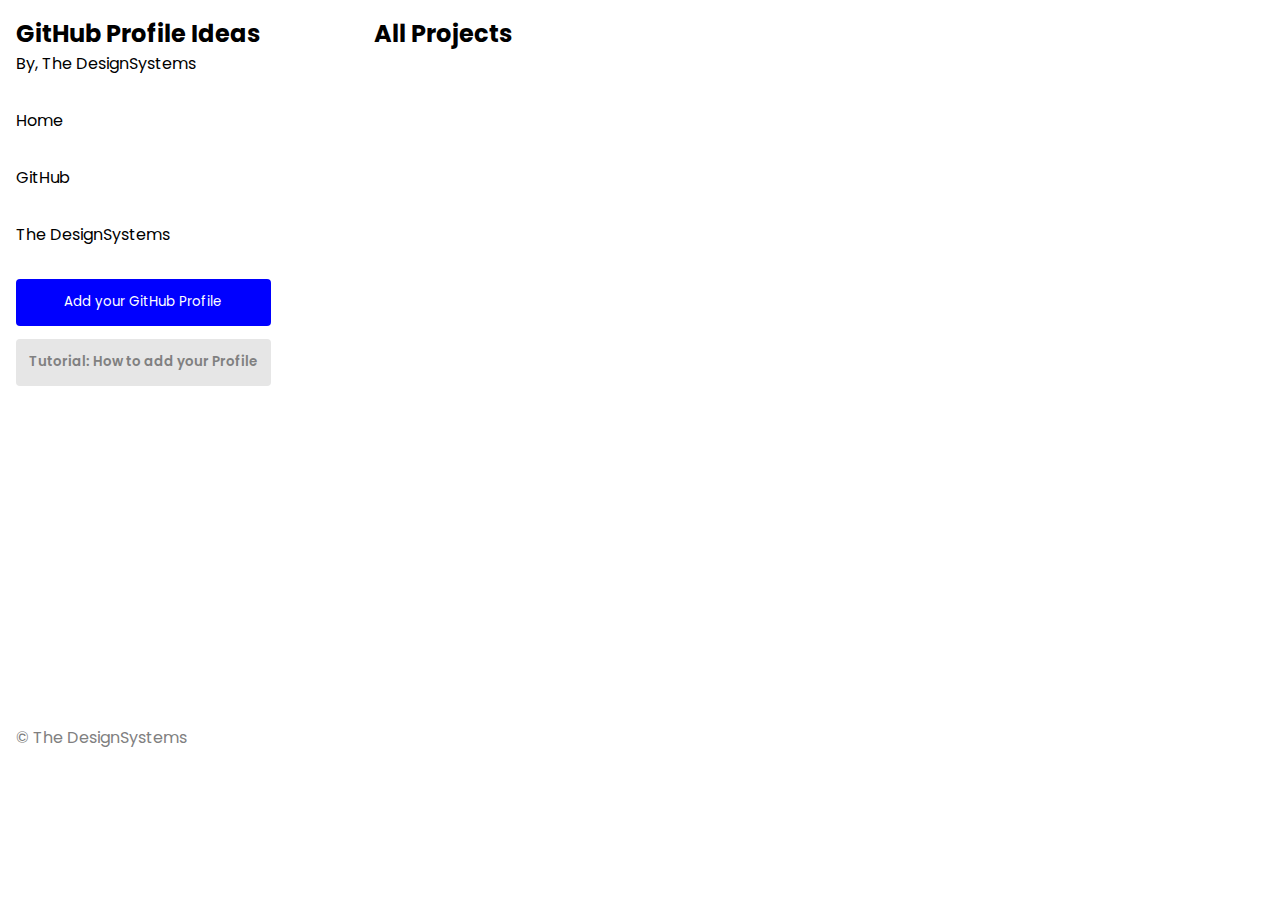
==== index.html @ b002149a "HTML page structure added" ====
<!DOCTYPE html>
<html lang="en">

<head>
  <meta charset="UTF-8">
  <meta http-equiv="X-UA-Compatible" content="IE=edge">
  <meta name="viewport" content="width=device-width, initial-scale=1.0">
  <link rel="stylesheet" href="https://cdnjs.cloudflare.com/ajax/libs/font-awesome/5.15.3/css/all.min.css"
    integrity="sha512-iBBXm8fW90+nuLcSKlbmrPcLa0OT92xO1BIsZ+ywDWZCvqsWgccV3gFoRBv0z+8dLJgyAHIhR35VZc2oM/gI1w=="
    crossorigin="anonymous" />
  <link href="https://fonts.googleapis.com/css2?family=Poppins&display=swap" rel="stylesheet">
  <link rel="stylesheet" href="Styles/home.css">
  <title>GitHub Profile Ideas / The DesignSystems</title>
</head>

<body>

  <!-- Creating a header component -->
  <header>
    <h2>
      GitHub Profile Ideas
    </h2>
    <p>
      By, The DesignSystems
    </p>
    <ul>
      <li>
        <a href="index.html">
          Home
        </a>
      </li>
      <li>
        <a href="https://www.github.com/DesignSystemsOSS/github-profile-ideas" target="_blank">
          GitHub
        </a>
      </li>
      <li>
        <a href="https://designsystemsoss.github.io/community" target="_blank">
          The DesignSystems
        </a>
      </li>
    </ul>

    <div>
      <!-- add new card button -->
      <button 
        onclick="window.open('https://github.com/DesignSystemsOSS/github-profile-ideas/issues');"
        class="primaryButton">
  
        Add your GitHub Profile
      </button>
  
      <button 
        onclick="window.open('https://github.com/DesignSystemsOSS/github-profile-ideas/issues');"
        class="secondaryButton">
  
        Tutorial: How to add your Profile
      </button>
    </div>

    <div class="header-bottom">
      <p class="copyright">
        &copy; The DesignSystems
      </p>
    </div>
  </header>

  <div class="application">
    <h2>All Projects</h2>
    <div class="profile-container">
      <!-- all the profiles will be implemented here -->
    </div>
  </div>


  <!-- adding JS module -->
  <script src="Views/app.js"></script>
</body>

</html>
---- Styles/home.css ----
* {
  margin: 0;
  padding: 0;
  outline: none;
  font-family: "Poppins", sans-serif;
}

body {
  font-family: "Poppins", sans-serif;
  margin-right: auto;
  margin-left: auto;
  max-width: 1400px;
  display: -ms-grid;
  display: grid;
  -ms-grid-columns: 28% auto;
      grid-template-columns: 28% auto;
}

header {
  padding: 1em;
}

header > ul {
  list-style: none;
}

header > ul > li {
  margin-top: 2em;
}

header > ul > li > a {
  color: inherit;
  font-family: inherit;
  text-decoration: none;
}

header > ul > li > a:hover {
  color: gray;
}

header > div {
  display: -ms-grid;
  display: grid;
  -ms-grid-columns: auto;
      grid-template-columns: auto;
  margin-top: 2em;
  -webkit-box-pack: justify;
      -ms-flex-pack: justify;
          justify-content: space-between;
}

header > div > button {
  margin-bottom: 1em;
  padding: 1em;
  border: none;
  border-radius: 4px;
}

header > div > button.primaryButton {
  color: white;
  background-color: blue;
  font-family: inherit;
}

header > div > button.primaryButton:hover {
  -webkit-box-shadow: 2px 4px 16px rgba(0, 0, 255, 0.37);
          box-shadow: 2px 4px 16px rgba(0, 0, 255, 0.37);
}

header > div > button.secondaryButton {
  background-color: #e6e6e6;
  color: gray;
  font-family: inherit;
  font-weight: 600;
}

header > div > button.secondaryButton:hover {
  -webkit-box-shadow: 2px 4px 18px rgba(128, 128, 128, 0.37);
          box-shadow: 2px 4px 18px rgba(128, 128, 128, 0.37);
}

header > div.header-bottom {
  margin-top: 100%;
}

header > div.header-bottom > p.copyright {
  color: gray;
}

.application {
  padding: 1em;
}
/*# sourceMappingURL=home.css.map */
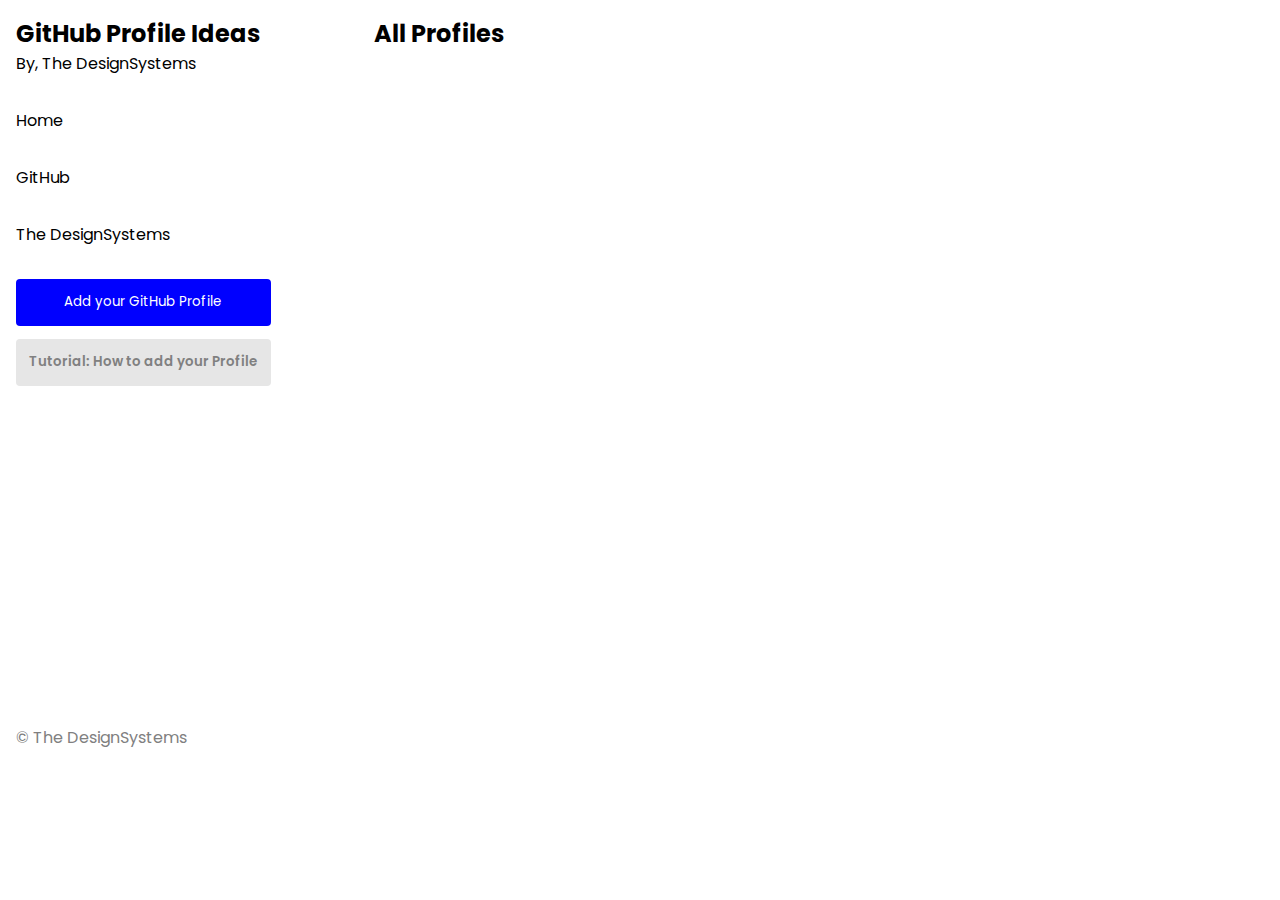
==== commit d90f5848: "Merge pull request #3 from DesignSystemsOSS/development" ====
--- a/index.html
+++ b/index.html
@@ -66,8 +66,8 @@
   </header>
 
   <div class="application">
-    <h2>All Projects</h2>
-    <div class="profile-container">
+    <h2>All Profiles</h2>
+    <div class="profiles-container">
       <!-- all the profiles will be implemented here -->
     </div>
   </div>
--- a/Styles/home.css
+++ b/Styles/home.css
@@ -18,6 +18,8 @@
 
 header {
   padding: 1em;
+  -webkit-box-sizing: border-box;
+          box-sizing: border-box;
 }
 
 header > ul {
@@ -90,4 +92,59 @@
 .application {
   padding: 1em;
 }
+
+.profiles-container {
+  display: -ms-grid;
+  display: grid;
+  -ms-grid-columns: auto auto auto;
+      grid-template-columns: auto auto auto;
+  margin-top: 2em;
+}
+
+.profile-card {
+  margin-right: 0.4em;
+  margin-left: 0.4em;
+  margin-bottom: 1em;
+  -webkit-box-sizing: border-box;
+          box-sizing: border-box;
+  -webkit-box-shadow: 2px 4px 18px rgba(0, 0, 0, 0.226);
+          box-shadow: 2px 4px 18px rgba(0, 0, 0, 0.226);
+  border-radius: 6px;
+  padding: 1em;
+}
+
+.profile-card:hover {
+  -webkit-box-shadow: none;
+          box-shadow: none;
+  outline: 2px solid;
+  outline-color: rgba(128, 128, 128, 0.411);
+}
+
+.profile-screenshot {
+  width: 100%;
+  overflow: hidden;
+}
+
+.profile-photo {
+  width: 54px;
+  border-radius: 100px;
+}
+
+.profile-card-body {
+  display: -webkit-box;
+  display: -ms-flexbox;
+  display: flex;
+  -webkit-box-align: center;
+      -ms-flex-align: center;
+          align-items: center;
+}
+
+.profile-username {
+  margin-left: 10px;
+  font-size: medium;
+}
+
+.profile-fullname {
+  margin-top: 1em;
+}
 /*# sourceMappingURL=home.css.map */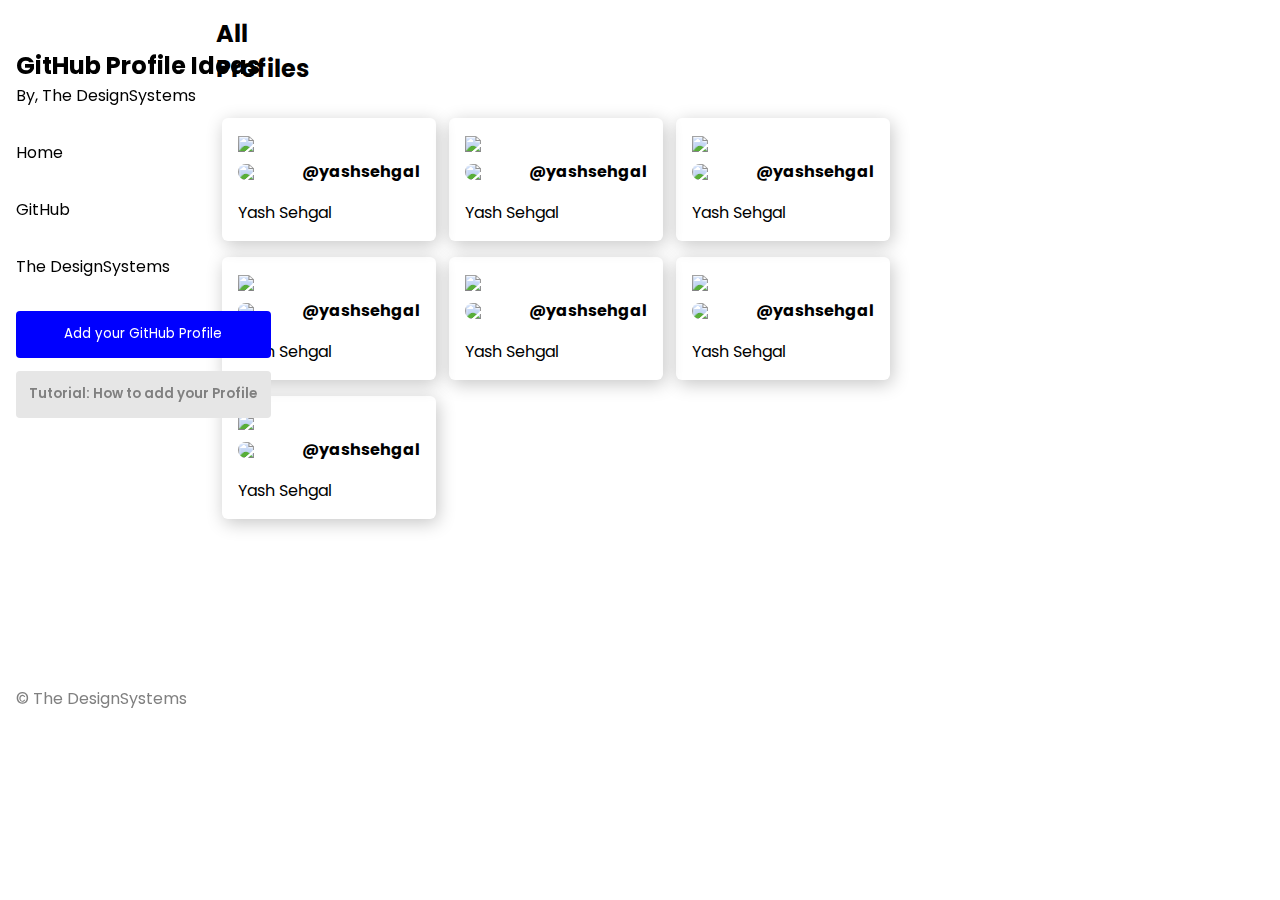
==== commit 677b74f7: "Adding fixed header" ====
--- a/index.html
+++ b/index.html
@@ -17,6 +17,9 @@
 
   <!-- Creating a header component -->
   <header>
+    <div class="main">
+
+    </div>
     <h2>
       GitHub Profile Ideas
     </h2>
@@ -43,17 +46,15 @@
 
     <div>
       <!-- add new card button -->
-      <button 
-        onclick="window.open('https://github.com/DesignSystemsOSS/github-profile-ideas/issues');"
+      <button onclick="window.open('https://github.com/DesignSystemsOSS/github-profile-ideas/issues');"
         class="primaryButton">
-  
+
         Add your GitHub Profile
       </button>
-  
-      <button 
-        onclick="window.open('https://github.com/DesignSystemsOSS/github-profile-ideas/issues');"
+
+      <button onclick="window.open('https://github.com/DesignSystemsOSS/github-profile-ideas/issues');"
         class="secondaryButton">
-  
+
         Tutorial: How to add your Profile
       </button>
     </div>
--- a/Styles/home.css
+++ b/Styles/home.css
@@ -16,10 +16,25 @@
       grid-template-columns: 28% auto;
 }
 
+.application {
+  margin-left: 200px;
+  /* Same as the width of the sidebar */
+  padding: 0px 10px;
+}
+
 header {
   padding: 1em;
   -webkit-box-sizing: border-box;
           box-sizing: border-box;
+  position: fixed;
+  /* Fixed Sidebar (stay in place on scroll) */
+  z-index: 1;
+  /* Stay on top */
+  top: 0;
+  /* Stay at the top */
+  left: 0;
+  overflow-x: hidden;
+  /* Disable horizontal scroll*/
 }
 
 header > ul {
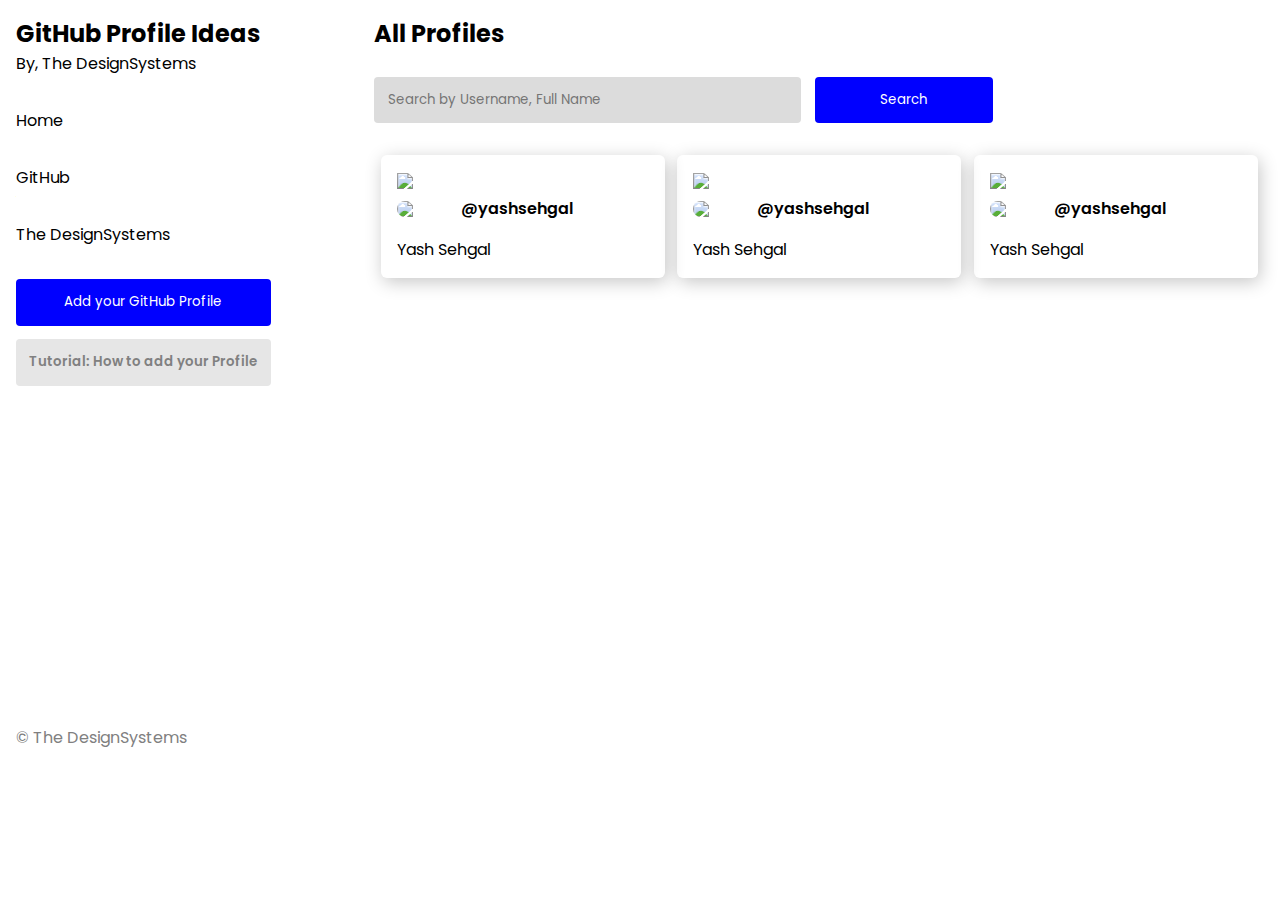
==== commit f7919286: "search feature frontend implemented, mobile view not available notification added (#5)" ====
--- a/index.html
+++ b/index.html
@@ -17,9 +17,6 @@
 
   <!-- Creating a header component -->
   <header>
-    <div class="main">
-
-    </div>
     <h2>
       GitHub Profile Ideas
     </h2>
@@ -46,15 +43,17 @@
 
     <div>
       <!-- add new card button -->
-      <button onclick="window.open('https://github.com/DesignSystemsOSS/github-profile-ideas/issues');"
+      <button 
+        onclick="window.open('https://github.com/DesignSystemsOSS/github-profile-ideas/issues');"
         class="primaryButton">
-
+  
         Add your GitHub Profile
       </button>
-
-      <button onclick="window.open('https://github.com/DesignSystemsOSS/github-profile-ideas/issues');"
+  
+      <button 
+        onclick="window.open('https://github.com/DesignSystemsOSS/github-profile-ideas/CONTRIBUTING.md');"
         class="secondaryButton">
-
+  
         Tutorial: How to add your Profile
       </button>
     </div>
@@ -68,9 +67,28 @@
 
   <div class="application">
     <h2>All Profiles</h2>
+    <div class="search-container">
+      <input type="text" placeholder="Search by Username, Full Name" class="search-input" />
+      <button class="search-button primaryButton">
+        Search <i class="fas fa-search"></i>
+      </button>
+    </div>
     <div class="profiles-container">
       <!-- all the profiles will be implemented here -->
     </div>
+  </div>
+
+  <!-- mobile view notification -->
+  <div class="mobile-view">
+    <h3>
+      Mobile view for this website is currently not available.
+      If you want to contribute to this project, you're welcome!
+    </h3>
+
+    <button class="primaryButton"
+      onclick="window.open('https://github.com/DesignSystemsOSS/github-profile-ideas/issues');">
+      Get started with your first contribution
+    </button>
   </div>
 
 
--- a/Styles/home.css
+++ b/Styles/home.css
@@ -16,25 +16,10 @@
       grid-template-columns: 28% auto;
 }
 
-.application {
-  margin-left: 200px;
-  /* Same as the width of the sidebar */
-  padding: 0px 10px;
-}
-
 header {
   padding: 1em;
   -webkit-box-sizing: border-box;
           box-sizing: border-box;
-  position: fixed;
-  /* Fixed Sidebar (stay in place on scroll) */
-  z-index: 1;
-  /* Stay on top */
-  top: 0;
-  /* Stay at the top */
-  left: 0;
-  overflow-x: hidden;
-  /* Disable horizontal scroll*/
 }
 
 header > ul {
@@ -157,9 +142,82 @@
 .profile-username {
   margin-left: 10px;
   font-size: medium;
+  color: black;
+  font-weight: 600;
+  text-decoration: none;
 }
 
 .profile-fullname {
   margin-top: 1em;
 }
+
+div.search-container {
+  display: -webkit-box;
+  display: -ms-flexbox;
+  display: flex;
+  margin-top: 1.6em;
+  margin-bottom: 1.6em;
+}
+
+div.search-container > input[type=text].search-input {
+  padding: 1em;
+  width: 45%;
+  border: none;
+  background-color: gainsboro;
+  border-radius: 4px;
+}
+
+div.search-container > button.search-button {
+  width: 20%;
+  margin-left: 1em;
+  border: none;
+  border-radius: 4px;
+}
+
+.primaryButton {
+  color: white;
+  background-color: blue;
+  font-family: inherit;
+}
+
+.primaryButton:hover {
+  -webkit-box-shadow: 2px 4px 16px rgba(0, 0, 255, 0.37);
+          box-shadow: 2px 4px 16px rgba(0, 0, 255, 0.37);
+}
+
+.mobile-view {
+  display: none;
+}
+
+@media screen and (max-width: 900px) {
+  .mobile-view {
+    display: block;
+    text-align: center;
+  }
+  .mobile-view > h3 {
+    text-align: center;
+    -webkit-box-pack: center;
+        -ms-flex-pack: center;
+            justify-content: center;
+    margin-top: 6em;
+    margin-left: auto;
+    margin-right: auto;
+  }
+  div.application {
+    display: none;
+  }
+  header {
+    display: none;
+  }
+  body {
+    display: inline;
+  }
+  div.mobile-view > button {
+    padding: 0.4em;
+    border: none;
+    border-radius: 4px;
+    text-align: center;
+    margin-top: 2em;
+  }
+}
 /*# sourceMappingURL=home.css.map */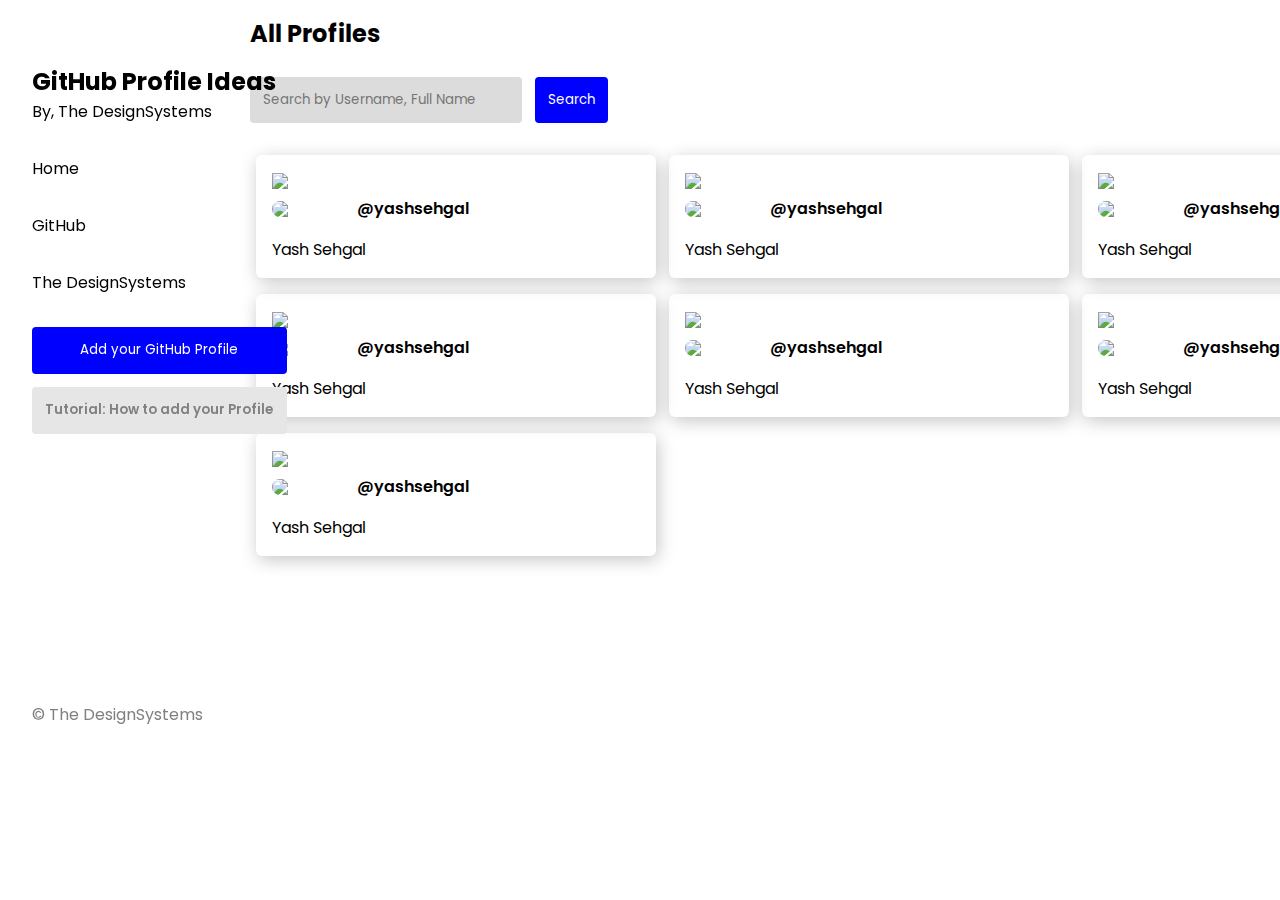
==== commit 78a237ea: "fixed header (#5)" ====
--- a/index.html
+++ b/index.html
@@ -17,6 +17,9 @@
 
   <!-- Creating a header component -->
   <header>
+    <div class="main">
+
+    </div>
     <h2>
       GitHub Profile Ideas
     </h2>
@@ -43,17 +46,15 @@
 
     <div>
       <!-- add new card button -->
-      <button 
-        onclick="window.open('https://github.com/DesignSystemsOSS/github-profile-ideas/issues');"
+      <button onclick="window.open('https://github.com/DesignSystemsOSS/github-profile-ideas/issues');"
         class="primaryButton">
-  
+
         Add your GitHub Profile
       </button>
-  
-      <button 
-        onclick="window.open('https://github.com/DesignSystemsOSS/github-profile-ideas/CONTRIBUTING.md');"
+
+      <button onclick="window.open('https://github.com/DesignSystemsOSS/github-profile-ideas/CONTRIBUTING.md');"
         class="secondaryButton">
-  
+
         Tutorial: How to add your Profile
       </button>
     </div>
@@ -67,12 +68,15 @@
 
   <div class="application">
     <h2>All Profiles</h2>
-    <div class="search-container">
-      <input type="text" placeholder="Search by Username, Full Name" class="search-input" />
-      <button class="search-button primaryButton">
-        Search <i class="fas fa-search"></i>
-      </button>
-    </div>
+    <form action="" id="search-profiles">
+      <div class="search-container">
+        <input type="text" placeholder="Search by Username, Full Name" class="search-input" />
+        <button class="search-button primaryButton">
+          Search <i class="fas fa-search"></i>
+        </button>
+      </div>
+    </form>
+
     <div class="profiles-container">
       <!-- all the profiles will be implemented here -->
     </div>
--- a/Styles/home.css
+++ b/Styles/home.css
@@ -17,9 +17,18 @@
 }
 
 header {
-  padding: 1em;
+  padding: 2rem;
   -webkit-box-sizing: border-box;
           box-sizing: border-box;
+  position: fixed;
+  /* Fixed Sidebar (stay in place on scroll) */
+  z-index: 1;
+  /* Stay on top */
+  top: 0;
+  /* Stay at the top */
+  left: 0;
+  overflow-x: hidden;
+  /* Disable horizontal scroll*/
 }
 
 header > ul {
@@ -90,7 +99,11 @@
 }
 
 .application {
-  padding: 1em;
+  padding: 2rem;
+  margin: 1rem 15rem;
+  /* Same as the width of the sidebar */
+  padding: 0px 10px;
+  width: 100%;
 }
 
 .profiles-container {
@@ -111,6 +124,7 @@
           box-shadow: 2px 4px 18px rgba(0, 0, 0, 0.226);
   border-radius: 6px;
   padding: 1em;
+  width: 25rem;
 }
 
 .profile-card:hover {
@@ -126,7 +140,7 @@
 }
 
 .profile-photo {
-  width: 54px;
+  width: 75px;
   border-radius: 100px;
 }
 
@@ -156,19 +170,20 @@
   display: -ms-flexbox;
   display: flex;
   margin-top: 1.6em;
+  width: 100%;
   margin-bottom: 1.6em;
 }
 
 div.search-container > input[type=text].search-input {
   padding: 1em;
-  width: 45%;
+  width: inherit;
   border: none;
   background-color: gainsboro;
   border-radius: 4px;
 }
 
 div.search-container > button.search-button {
-  width: 20%;
+  width: 30%;
   margin-left: 1em;
   border: none;
   border-radius: 4px;
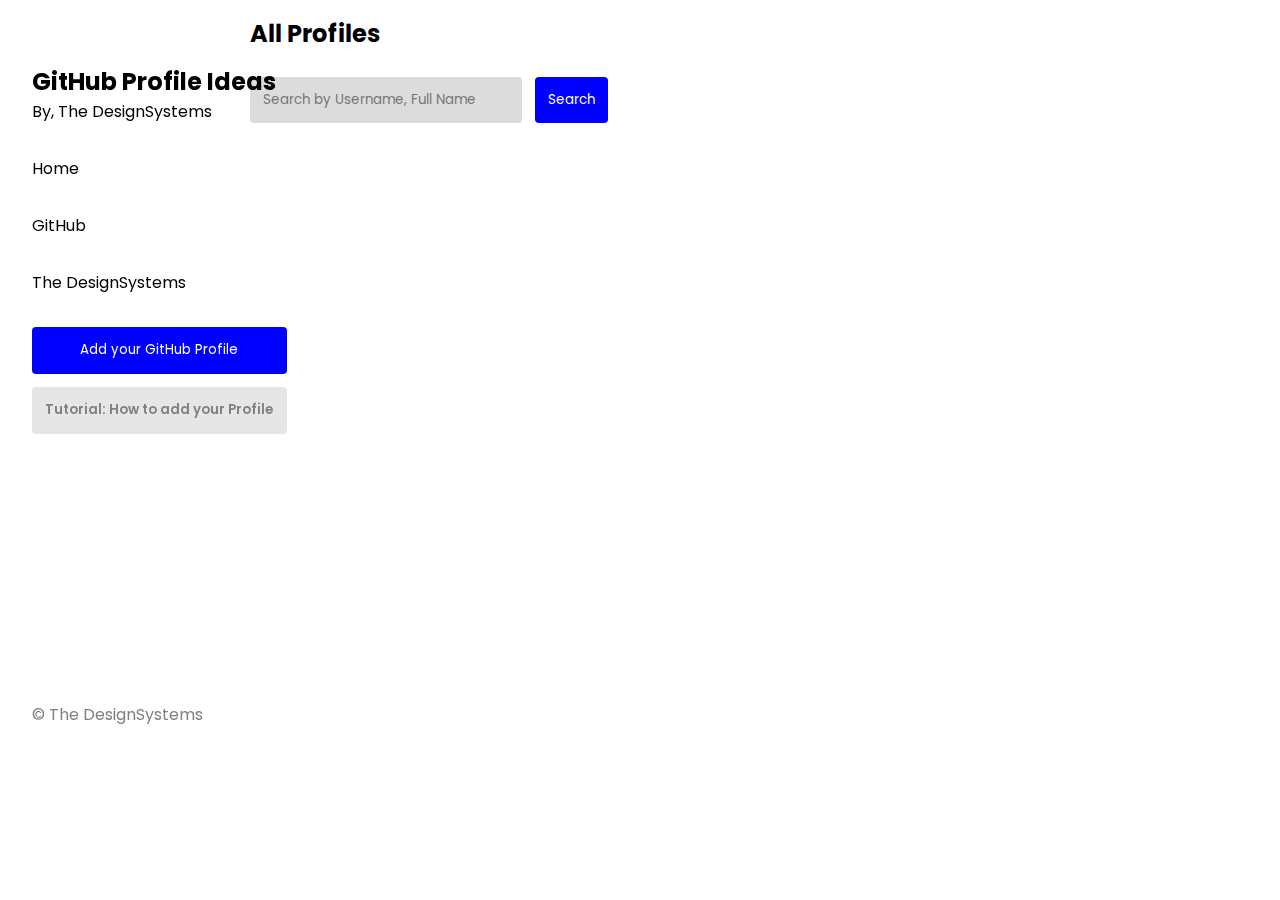
==== commit 7c80a0d1: "contributing file URL changed" ====
--- a/index.html
+++ b/index.html
@@ -52,7 +52,7 @@
         Add your GitHub Profile
       </button>
 
-      <button onclick="window.open('https://github.com/DesignSystemsOSS/github-profile-ideas/CONTRIBUTING.md');"
+      <button onclick="window.open('https://github.com/DesignSystemsOSS/github-profile-ideas/blob/master/CONTRIBUTING.md');"
         class="secondaryButton">
 
         Tutorial: How to add your Profile
